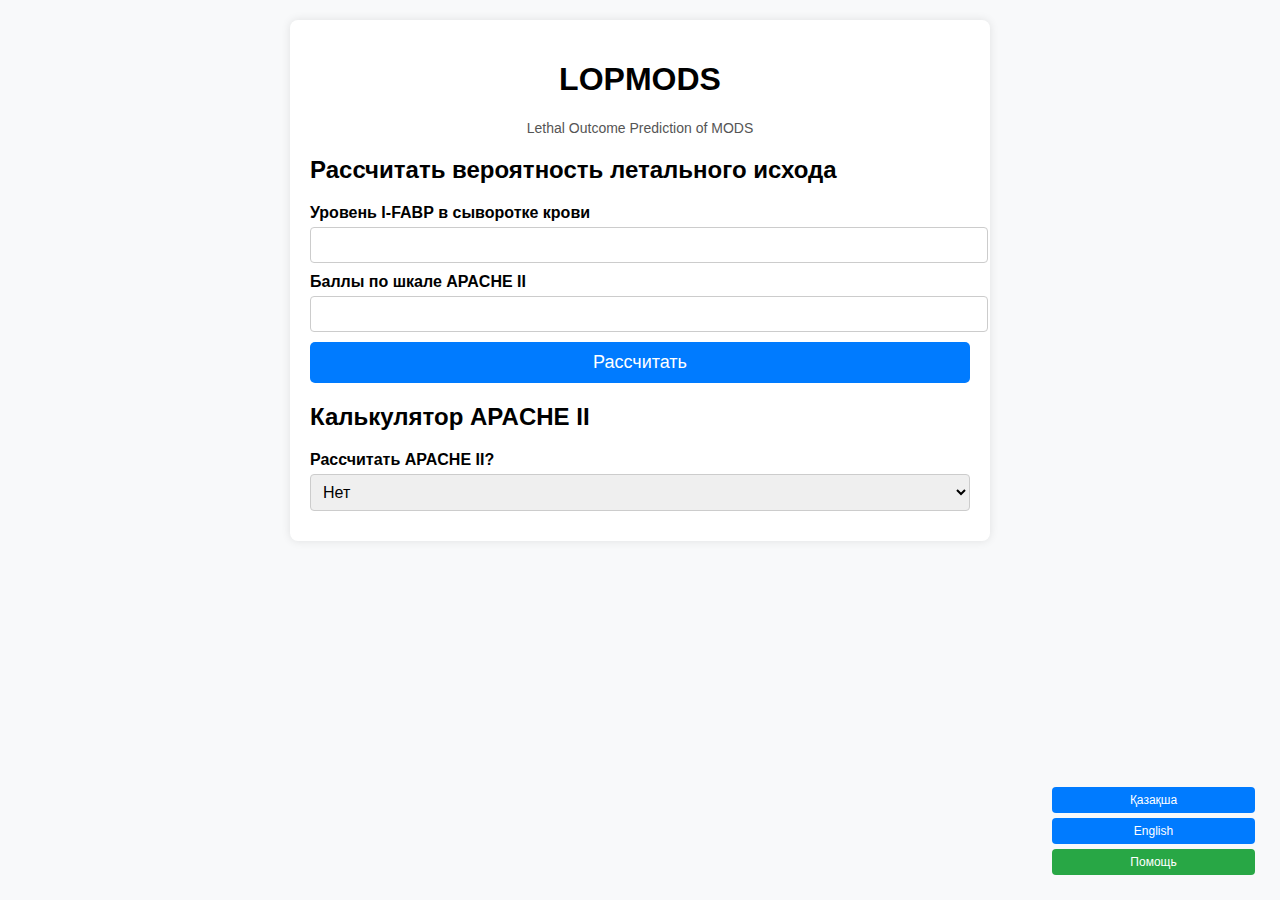
==== index.html @ 157a7cfe "new_update" ====
<!DOCTYPE html>
<html lang="ru">
<head>
    <meta charset="UTF-8">
    <meta name="viewport" content="width=device-width, initial-scale=1.0">
    <title>LOPMODS</title>
    <style>
        body {
            font-family: Arial, sans-serif;
            margin: 20px;
            padding: 20px;
            max-width: 700px;
            margin: auto;
            background-color: #f8f9fa;
        }
        .card {
            padding: 20px;
            border-radius: 8px;
            box-shadow: 0 0 10px rgba(0, 0, 0, 0.1);
            background-color: #fff;
        }
        .input-group {
            margin-bottom: 10px;
        }
        .input-group label {
            display: block;
            font-weight: bold;
            margin-bottom: 5px;
        }
        .input-group input, .input-group select {
            width: 100%;
            padding: 8px;
            font-size: 16px;
            border: 1px solid #ccc;
            border-radius: 4px;
        }
        .btn {
            width: 100%;
            padding: 10px;
            font-size: 18px;
            background-color: #007bff;
            color: white;
            border: none;
            border-radius: 5px;
            cursor: pointer;
        }
        .btn:hover {
            background-color: #0056b3;
        }
        .btn-help {
            background-color: #28a745;
        }
        .btn-help:hover {
            background-color: #218838;
        }
        .result {
            margin-top: 15px;
            font-size: 18px;
            font-weight: bold;
        }
        .title {
            text-align: center;
        }
        .subtitle {
            text-align: center;
            font-size: 14px;
            color: #555;
        }
        .language-buttons {
        position: absolute;
        bottom: 20px;
        right: 20px;
        display: flex;
        justify-content: center;
        flex-wrap: wrap;
    }
    .language-buttons button {
        margin: 0 5px 5px 0;
        padding: 6px 10px;
        font-size: 12px;
        border-radius: 4px;
    }
    @media (max-width: 768px) {
        body {
            padding: 10px;
        }
        .card {
            padding: 15px;
        }
        .btn {
            font-size: 16px;
            padding: 8px;
        }
        .result {
            font-size: 16px;
        }
        .title {
            font-size: 24px;
        }
        .subtitle {
            font-size: 12px;
        }
        .language-buttons {
            bottom: 10px;
            right: 10px;
            flex-direction: column;
            align-items: flex-end;
        }
        .language-buttons button {
            margin: 5px 0;
            font-size: 14px;
            width: 100px;
        }
    }
    </style>
</head>
<body>

    <div class="card">
        <h1 class="title">LOPMODS</h1>
        <p class="subtitle">Lethal Outcome Prediction of MODS</p>

        <h2>Рассчитать вероятность летального исхода</h2>

        <div class="input-group">
            <label for="iFabp">Уровень I-FABР в сыворотке крови</label>
            <input type="number" id="iFabp">
        </div>

        <div class="input-group">
            <label for="apacheScore">Баллы по шкале APACHE II</label>
            <input type="number" id="apacheScore">
        </div>

        <button class="btn" onclick="calculateMortality()">Рассчитать</button>

        <div id="mortalityResult" class="result"></div>

        <h2>Калькулятор APACHE II</h2>

        <div class="input-group">
            <label for="useApache">Рассчитать APACHE II?</label>
            <select id="useApache" onchange="toggleApacheScale()">
                <option value="yes">Да</option>
                <option value="no" selected>Нет</option>
            </select>
        </div>

        <div id="apacheScale" style="display: none;">
            <div class="input-group">
                <label for="age">Возраст (лет)</label>
                <input type="number" id="age">
            </div>

            <div class="input-group">
                <label for="patientType">Тип пациента</label>
                <select id="patientType">
                    <option value="nonOperated">Неоперированные больные</option>
                    <option value="emergencySurgery">Больные после экстренных операций</option>
                    <option value="plannedSurgery">Больные после плановых операций</option>
                </select>
            </div>

            <div class="input-group">
                <label for="temperature">Температура (°C)</label>
                <input type="number" step="0.1" id="temperature">
            </div>

            <div class="input-group">
                <label for="meanBP">Среднее АД (мм Hg)</label>
                <input type="number" id="meanBP">
            </div>

            <div class="input-group">
                <label for="heartRate">ЧСС (уд/мин)</label>
                <input type="number" id="heartRate">
            </div>

            <div class="input-group">
                <label for="respiratoryRate">Частота дыхания (дых/мин)</label>
                <input type="number" id="respiratoryRate">
            </div>
    

            <div class="input-group">
                <label for="gas-analysis">A-a градиент (мм.рт.ст.) PaO₂ (FiO₂>50%) или PaO₂ &lt; (FiO₂ 50%)</label>
                <select id="gas-analysis">
                </select>
            </div>

            <div class="input-group">
                <label for="ph">pH артериальной крови</label>
                <input type="number" step="0.01" id="ph">
            </div>

            <div class="input-group">
                <label for="sodium">Натрий (ммоль/л)</label>
                <input type="number" id="sodium">
            </div>


            <div class="input-group">
                <label for="potassium">Калий (ммоль/л)</label>
                <input type="number" id="potassium">
            </div>

            <div class="input-group">
                <label for="creatinine">Креатинин (мкмоль/л)</label>
                <input type="number" id="creatinine">
            </div>

            <div class="input-group">
                <label for="hematocrit">Гематокрит (%)</label>
                <input type="number" id="hematocrit">
            </div>

            <div class="input-group">
                <label for="wbc">Лейкоциты (*10^9/л)</label>
                <input type="number" id="wbc">
            </div>

            <div class="input-group">
                <label for="glasgow">Шкала комы Глазго</label>
                <input type="number" id="glasgow" min="3" max="15">
            </div>

            <div class="input-group">
                <label for="bicarbonate">Бикарбонат (ммоль/л)</label>
                <input type="number" id="bicarbonate">
            </div>

            <div class="input-group">
                <label for="arf">Есть ли острая недостаточность</label>
                <input type="checkbox" id="arf">
            </div>

            <div class="input-group">
                <label for="immunodeficiency">Иммунодефицитное состояние</label>
                <input type="checkbox" id="immunodeficiency">
            </div>

            <button class="btn" onclick="calculateScore()">Рассчитать APACHE II</button>

            <div id="result" class="result"></div>
        </div>
    </div>

    <div class="language-buttons">
        <button class="btn" onclick="window.location.href='kaz.html'">Қазақша</button>
        <button class="btn" onclick="window.location.href='eng.html'">English</button>
        <button class="btn btn-help" onclick="window.location.href='help.html'">Помощь</button>
    </div>

    <script>
        // Данные для выпадающего списка с баллами
        const options = [
            { value: "0", text: "< 200 или PaO₂ > 70 (0 points)" },
            { value: "4", text: ">= 500 (4 points)" },
            { value: "3", text: "350-499 (3 points)" },
            { value: "2", text: "200-349 (2 points)" },
            { value: "1", text: "PaO₂ 61-70 (1 point)" },
            { value: "3", text: "PaO₂ 55-60 (3 points)" },
            { value: "4", text: "PaO₂ < 55 (4 points)" }
        ];
     
        const gasAnalysisScore = parseInt(document.getElementById("gas-analysis").value) || 0;

        // Получаем элементы
        const select = document.getElementById("gas-analysis");
        

        // Заполняем select опциями
        options.forEach(option => {
            let opt = document.createElement("option");
            opt.value = option.value;
            opt.textContent = option.text;
            select.appendChild(opt);
        });

        // Добавляем обработчик событий
        select.addEventListener("change", function() {
            const selectedValue = this.value;
            resultSpan.textContent = `Выбранное значение: ${selectedValue} points`;
        });

        function toggleApacheScale() {
            const useApache = document.getElementById("useApache").value;
            const apacheScale = document.getElementById("apacheScale");
            if (useApache === "no") {
                apacheScale.style.display = "none";
            } else {
                apacheScale.style.display = "block";
            }
        }

      function calculateScore() {
    let score = 0;


    function getValue(id, type = 'number') {
        const element = document.getElementById(id);
        if (!element) return 0;
        if (type === 'checkbox') return element.checked ? 1 : 0;
        if (type === 'number') return parseFloat(element.value) || 0;
        if (type === "text") return element.value.trim() || "";
        return element.value;
    }

    const age = getValue("age");
    const temperature = getValue("temperature");
    const meanBP = getValue("meanBP");
    const heartRate = getValue("heartRate");
    const respiratoryRate = getValue("respiratoryRate");
    const ph = getValue("ph");
    const sodium = getValue("sodium");
    const potassium = getValue("potassium");
    const creatinine = getValue("creatinine");
    const hematocrit = getValue("hematocrit");
    const wbc = getValue("wbc");
    const bicarbonate = getValue("bicarbonate");
    const glasgow = getValue("glasgow");
    const isARF = getValue("arf", "checkbox");  
    const isImmunodeficiency = getValue("immunodeficiency", "checkbox");
    const patientType = document.getElementById("patientType").value || 0;
    const gasAnalysis = parseInt(getValue("gas-analysis", "text")) || 0;
                

  
    // Возраст
    if (age >= 75) score += 6;
    else if (age >= 65) score += 5;
    else if (age >= 55) score += 3;
    else if (age >= 45) score += 2;
    else if (age <= 44) score += 0;

    // Температура
    if (temperature > 40.9) score += 4;
    else if (temperature >= 39) score += 3;
    else if (temperature >= 38.5) score += 1;
    else if (temperature >= 36) score += 0;
    else if (temperature >= 34) score += 1;
    else if (temperature >= 32) score += 2;
    else if (temperature >= 30) score += 3;
    else if (temperature < 30) score += 4;
    

    // Среднее артериальное давление
    if (meanBP > 159) score += 4;
    else if (meanBP >= 130) score += 3;
    else if (meanBP >= 110) score += 2;
    else if (meanBP >= 70) score += 0;
    else if (meanBP >= 50) score += 2;
    else if (meanBP < 50) score += 4;

    // Частота сердечных сокращений
    if (heartRate > 179) score += 4;
    else if (heartRate >= 140) score += 3;
    else if (heartRate >= 110) score += 2;
    else if (heartRate >= 70) score += 0;
    else if (heartRate >= 55) score += 2;
    else if (heartRate >= 40) score += 3;
    else if (heartRate < 40) score += 4;

    // Частота дыхания
    if (respiratoryRate > 49) score += 4;
    else if (respiratoryRate >= 35) score += 3;
    else if (respiratoryRate >= 25) score += 1;
    else if (respiratoryRate >= 12) score += 0;
    else if (respiratoryRate >= 10) score += 1;
    else if (respiratoryRate >= 6) score += 2;
    else if (respiratoryRate < 6) score += 4;


    // pH артериальной крови
    if (ph > 7.69) score += 4;
    else if (ph >= 7.60) score += 3;
    else if (ph >= 7.50) score += 1;
    else if (ph >= 7.33) score += 0;
    else if (ph >= 7.25) score += 2;
    else if (ph >= 7.15) score += 3;
    else if (ph < 7.15) score += 4;


    // Натрий сыворотки
    if (sodium > 179) score += 4;
    else if (sodium >= 160) score += 3;
    else if (sodium >= 155) score += 2;
    else if (sodium >= 150) score += 1;
    else if (sodium >= 130) score += 0;
    else if (sodium >= 120) score += 2;
    else if (sodium >= 111) score += 3;
    else if (sodium < 111) score += 4;

    // Калий сыворотки
    if (potassium > 6.9) score += 4;
    else if (potassium >= 6) score += 3;
    else if (potassium >= 5.5) score += 1;
    else if (potassium >= 3.5) score += 0;
    else if (potassium >= 3) score += 1;
    else if (potassium >= 2.5) score += 2;
    else if (potassium < 2.5) score += 4;

    // Креатинин сыворотки
    if (creatinine > 300.56) score += 4;
    else if (creatinine >= 176.8) score += 3;
    else if (creatinine >= 132.6) score += 2;
    else if (creatinine >= 53.04) score += 0;
    else if (creatinine < 53.04) score += 2;


    // Гематокрит
    if (hematocrit > 59.9) score += 4;
    else if (hematocrit >= 50) score += 2;
    else if (hematocrit >= 46) score += 1;
    else if (hematocrit >= 30) score += 0;
    else if (hematocrit >= 20) score += 2;
    else if (hematocrit < 20) score += 4;

    // Лейкоциты
    if (wbc > 39.9) score += 4;
    else if (wbc >= 20) score += 2;
    else if (wbc >= 15) score += 1;
    else if (wbc >= 3) score += 0;
    else if (wbc >= 1) score += 2;
    else if (wbc < 1) score += 4;

    // Шкала комы Глазго
    if (glasgow >= 15) score += 0;
    else if (glasgow === 14) score += 1;
    else if (glasgow === 13) score += 2;
    else if (glasgow === 12) score += 3;
    else if (glasgow === 11) score += 4;
    else if (glasgow === 10) score += 5;
    else if (glasgow === 9) score += 6;
    else if (glasgow === 8) score += 7;
    else if (glasgow === 7) score += 8;
    else if (glasgow === 6) score += 9;
    else if (glasgow === 5) score += 10;
    else if (glasgow === 4) score += 11;
    else if (glasgow === 3) score += 12;

    // Бикарбонат
    if (bicarbonate > 52) score += 4;
    else if (bicarbonate >= 41) score += 3;
    else if (bicarbonate >= 32) score += 1;
    else if (bicarbonate >= 22) score += 0;
    else if (bicarbonate >= 18) score += 2;
    else if (bicarbonate >= 15) score += 3;
    else if (bicarbonate < 15) score += 4;


    // Сопутствующая патология
    if (patientType === "nonOperated" || patientType === "emergencySurgery") {
        if (isARF) score += 5;
        if (isImmunodeficiency) score += 5;
    } else if (patientType === "plannedSurgery") {
        if (isARF) score += 2;
        if (isImmunodeficiency) score += 2;
    }
    score += gasAnalysis;
   document.getElementById("result").innerText=" Общий балл " + score;
}
    
    function calculateMortality() {
        const iFabp = parseFloat(document.getElementById("iFabp").value) || 0;
        const apacheScore = parseFloat(document.getElementById("apacheScore").value) || 0;
        
        if (iFabp === 0 && apacheScore === 0) {
            document.getElementById("mortalityResult").innerText = "Вероятность летального исхода: 0%";
            return;
        }

        const z = -3.389 + 0.001 * iFabp + 0.182 * apacheScore;
        const mortalityRate = 1 / (1 + Math.exp(-z));
        document.getElementById("mortalityResult").innerText = `Вероятность летального исхода: ${(mortalityRate * 100).toFixed(1)}%`;
    }
    
    
   
</script>
</body>
</html>
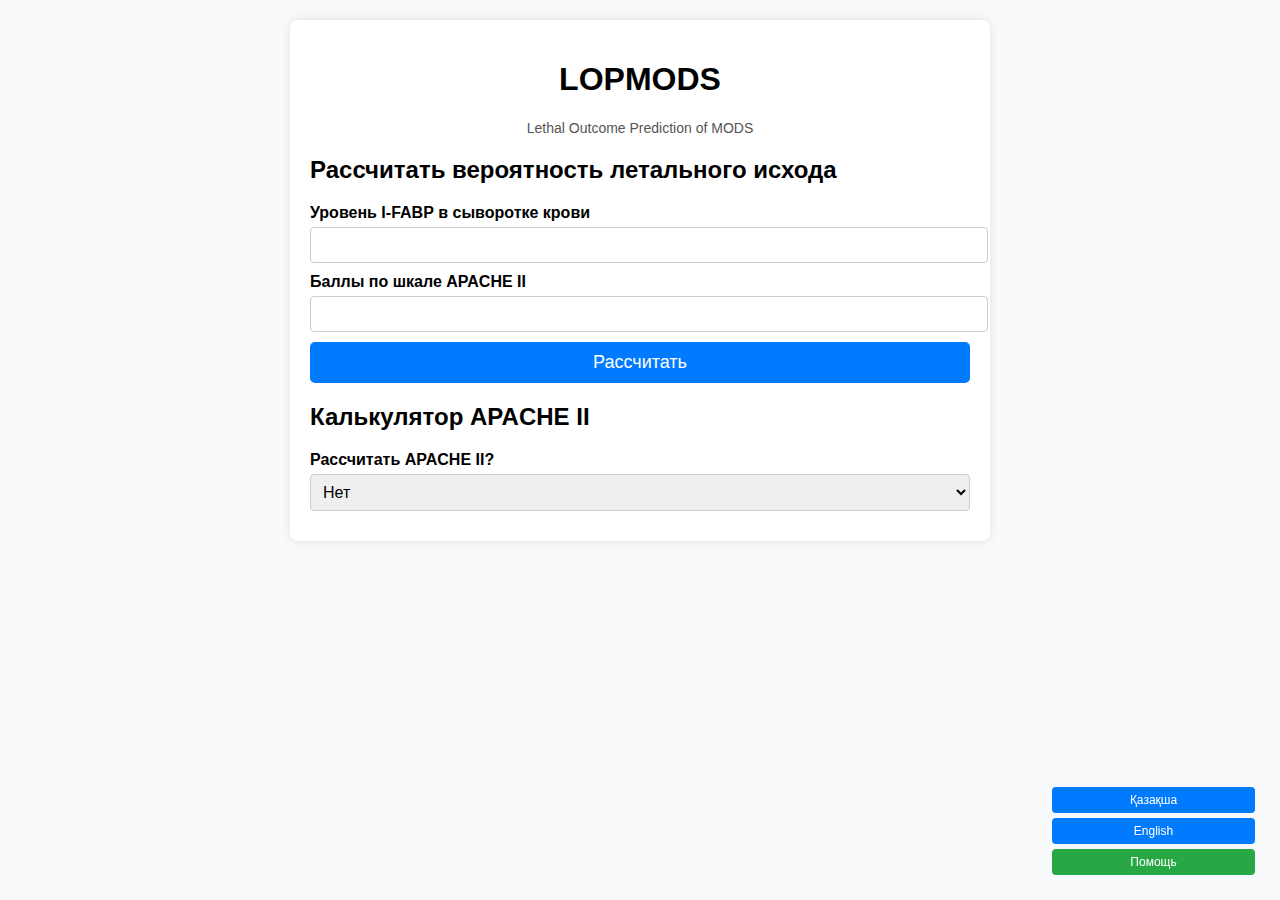
==== commit 2e19ec6e: "new_update" ====
--- a/index.html
+++ b/index.html
@@ -67,7 +67,7 @@
             color: #555;
         }
         .language-buttons {
-        position: absolute;
+        position: fixed;
         bottom: 20px;
         right: 20px;
         display: flex;
@@ -80,6 +80,40 @@
         font-size: 12px;
         border-radius: 4px;
     }
+    .burger-menu {
+        display: none;
+        position: fixed;
+        top: 20px;
+        right: 20px;
+        flex-direction: column;
+        align-items: flex-end;
+    }
+    .burger-menu button {
+        margin: 5px 0;
+        padding: 6px 10px;
+        font-size: 12px;
+        border-radius: 4px;
+        background-color: #28a745;
+        color: white;
+        border: none;
+        cursor: pointer;
+    }
+    .burger-menu button:hover {
+        background-color: #218838;
+    }
+    .burger-menu .menu-content {
+        display: none;
+        flex-direction: column;
+        align-items: flex-end;
+    }
+    .burger-menu .menu-content button {
+        margin: 5px 0;
+        font-size: 14px;
+        width: 100px;
+    }
+    .burger-menu .menu-content.show {
+        display: flex;
+    }
     @media (max-width: 768px) {
         body {
             padding: 10px;
@@ -105,9 +139,17 @@
             right: 10px;
             flex-direction: column;
             align-items: flex-end;
+            display: none;
         }
         .language-buttons button {
             margin: 5px 0;
+            font-size: 14px;
+            width: 100px;
+        }
+        .burger-menu {
+            display: flex;
+        }
+        .burger-menu button {
             font-size: 14px;
             width: 100px;
         }
@@ -249,6 +291,14 @@
         <button class="btn" onclick="window.location.href='kaz.html'">Қазақша</button>
         <button class="btn" onclick="window.location.href='eng.html'">English</button>
         <button class="btn btn-help" onclick="window.location.href='help.html'">Помощь</button>
+    </div>
+    <div class="burger-menu">
+        <button onclick="toggleMenu()">☰</button>
+        <div class="menu-content">
+            <button onclick="window.location.href='kaz.html'">Қазақша</button>
+            <button onclick="window.location.href='eng.html'">English</button>
+            <button class="btn-help" onclick="window.location.href='help.html'">Помощь</button>
+        </div>
     </div>
 
     <script>
@@ -475,7 +525,10 @@
         document.getElementById("mortalityResult").innerText = `Вероятность летального исхода: ${(mortalityRate * 100).toFixed(1)}%`;
     }
     
-    
+    function toggleMenu() {
+        const menuContent = document.querySelector('.burger-menu .menu-content');
+        menuContent.classList.toggle('show');
+    }
    
 </script>
 </body>
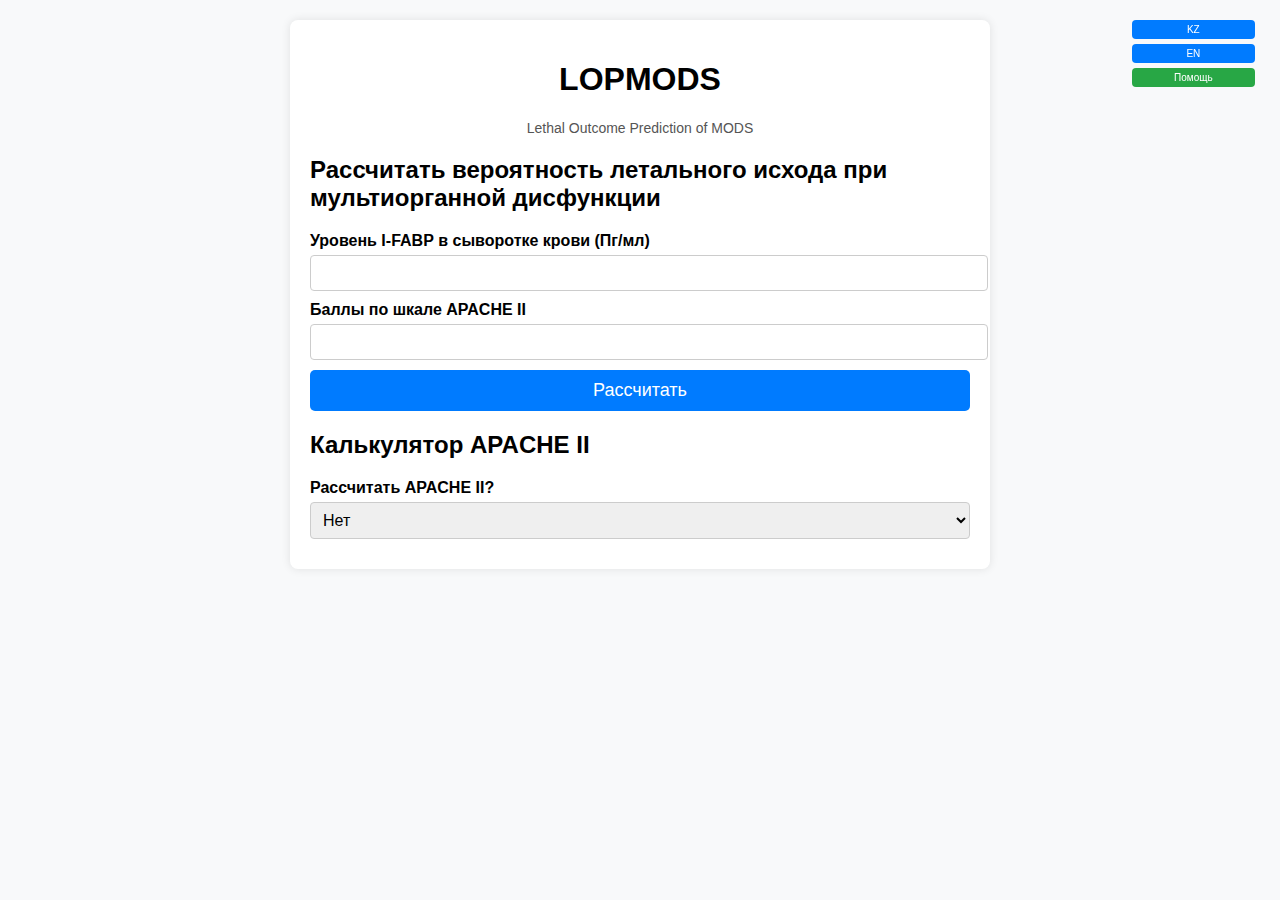
==== commit 3dce0f41: "updd" ====
--- a/index.html
+++ b/index.html
@@ -4,157 +4,7 @@
     <meta charset="UTF-8">
     <meta name="viewport" content="width=device-width, initial-scale=1.0">
     <title>LOPMODS</title>
-    <style>
-        body {
-            font-family: Arial, sans-serif;
-            margin: 20px;
-            padding: 20px;
-            max-width: 700px;
-            margin: auto;
-            background-color: #f8f9fa;
-        }
-        .card {
-            padding: 20px;
-            border-radius: 8px;
-            box-shadow: 0 0 10px rgba(0, 0, 0, 0.1);
-            background-color: #fff;
-        }
-        .input-group {
-            margin-bottom: 10px;
-        }
-        .input-group label {
-            display: block;
-            font-weight: bold;
-            margin-bottom: 5px;
-        }
-        .input-group input, .input-group select {
-            width: 100%;
-            padding: 8px;
-            font-size: 16px;
-            border: 1px solid #ccc;
-            border-radius: 4px;
-        }
-        .btn {
-            width: 100%;
-            padding: 10px;
-            font-size: 18px;
-            background-color: #007bff;
-            color: white;
-            border: none;
-            border-radius: 5px;
-            cursor: pointer;
-        }
-        .btn:hover {
-            background-color: #0056b3;
-        }
-        .btn-help {
-            background-color: #28a745;
-        }
-        .btn-help:hover {
-            background-color: #218838;
-        }
-        .result {
-            margin-top: 15px;
-            font-size: 18px;
-            font-weight: bold;
-        }
-        .title {
-            text-align: center;
-        }
-        .subtitle {
-            text-align: center;
-            font-size: 14px;
-            color: #555;
-        }
-        .language-buttons {
-        position: fixed;
-        bottom: 20px;
-        right: 20px;
-        display: flex;
-        justify-content: center;
-        flex-wrap: wrap;
-    }
-    .language-buttons button {
-        margin: 0 5px 5px 0;
-        padding: 6px 10px;
-        font-size: 12px;
-        border-radius: 4px;
-    }
-    .burger-menu {
-        display: none;
-        position: fixed;
-        top: 20px;
-        right: 20px;
-        flex-direction: column;
-        align-items: flex-end;
-    }
-    .burger-menu button {
-        margin: 5px 0;
-        padding: 6px 10px;
-        font-size: 12px;
-        border-radius: 4px;
-        background-color: #28a745;
-        color: white;
-        border: none;
-        cursor: pointer;
-    }
-    .burger-menu button:hover {
-        background-color: #218838;
-    }
-    .burger-menu .menu-content {
-        display: none;
-        flex-direction: column;
-        align-items: flex-end;
-    }
-    .burger-menu .menu-content button {
-        margin: 5px 0;
-        font-size: 14px;
-        width: 100px;
-    }
-    .burger-menu .menu-content.show {
-        display: flex;
-    }
-    @media (max-width: 768px) {
-        body {
-            padding: 10px;
-        }
-        .card {
-            padding: 15px;
-        }
-        .btn {
-            font-size: 16px;
-            padding: 8px;
-        }
-        .result {
-            font-size: 16px;
-        }
-        .title {
-            font-size: 24px;
-        }
-        .subtitle {
-            font-size: 12px;
-        }
-        .language-buttons {
-            bottom: 10px;
-            right: 10px;
-            flex-direction: column;
-            align-items: flex-end;
-            display: none;
-        }
-        .language-buttons button {
-            margin: 5px 0;
-            font-size: 14px;
-            width: 100px;
-        }
-        .burger-menu {
-            display: flex;
-        }
-        .burger-menu button {
-            font-size: 14px;
-            width: 100px;
-        }
-    }
-    </style>
+    <link rel="stylesheet" href="style.css">
 </head>
 <body>
 
@@ -162,10 +12,10 @@
         <h1 class="title">LOPMODS</h1>
         <p class="subtitle">Lethal Outcome Prediction of MODS</p>
 
-        <h2>Рассчитать вероятность летального исхода</h2>
+        <h2>Рассчитать вероятность летального исхода при мультиорганной дисфункции</h2>
 
         <div class="input-group">
-            <label for="iFabp">Уровень I-FABР в сыворотке крови</label>
+            <label for="iFabp">Уровень I-FABР в сыворотке крови (Пг/мл)</label>
             <input type="number" id="iFabp">
         </div>
 
@@ -288,17 +138,9 @@
     </div>
 
     <div class="language-buttons">
-        <button class="btn" onclick="window.location.href='kaz.html'">Қазақша</button>
-        <button class="btn" onclick="window.location.href='eng.html'">English</button>
+        <button class="btn" onclick="window.location.href='kaz.html'">KZ</button>
+        <button class="btn" onclick="window.location.href='eng.html'">EN</button>
         <button class="btn btn-help" onclick="window.location.href='help.html'">Помощь</button>
-    </div>
-    <div class="burger-menu">
-        <button onclick="toggleMenu()">☰</button>
-        <div class="menu-content">
-            <button onclick="window.location.href='kaz.html'">Қазақша</button>
-            <button onclick="window.location.href='eng.html'">English</button>
-            <button class="btn-help" onclick="window.location.href='help.html'">Помощь</button>
-        </div>
     </div>
 
     <script>
--- a/style.css
+++ b/style.css
@@ -0,0 +1,155 @@
+    body {
+        font-family: Arial, sans-serif;
+        margin: 20px;
+        padding: 20px;
+        max-width: 700px;
+        margin: auto;
+        background-color: #f8f9fa;
+    }
+    .card {
+        padding: 20px;
+        border-radius: 8px;
+        box-shadow: 0 0 10px rgba(0, 0, 0, 0.1);
+        background-color: #fff;
+    }
+    .input-group {
+        margin-bottom: 10px;
+    }
+    .input-group label {
+        display: block;
+        font-weight: bold;
+        margin-bottom: 5px;
+    }
+    .input-group input, .input-group select {
+        width: 100%;
+        padding: 8px;
+        font-size: 16px;
+        border: 1px solid #ccc;
+        border-radius: 4px;
+    }
+    .btn {
+        width: 100%;
+        padding: 10px;
+        font-size: 18px;
+        background-color: #007bff;
+        color: white;
+        border: none;
+        border-radius: 5px;
+        cursor: pointer;
+    }
+    .btn:hover {
+        background-color: #0056b3;
+    }
+    .btn-help {
+        background-color: #28a745 !important;
+    }
+    .btn-help:hover {
+        background-color: #218838 !important;
+    }
+    .result {
+        margin-top: 15px;
+        font-size: 18px;
+        font-weight: bold;
+    }
+    .title {
+        text-align: center;
+    }
+    .subtitle {
+        text-align: center;
+        font-size: 14px;
+        color: #555;
+    }
+    .language-buttons {
+    position: fixed;
+    top: 20px;
+    right: 20px;
+    display: flex;
+    justify-content: center;
+    flex-wrap: wrap;
+    }
+    .language-buttons button {
+    margin: 0 5px 5px 0;
+    padding: 4px 8px;
+    font-size: 10px;
+    border-radius: 4px;
+    background-color: #007bff;
+    color: white;
+    border: none;
+    cursor: pointer;
+    }
+    .language-buttons button:hover {
+    background-color: #0056b3;
+    }
+    .btn-help {
+    background-color: #28a745;
+    }
+    .btn-help:hover {
+    background-color: #218838;
+}
+table {
+    width: 100%;
+    border-collapse: collapse;
+    margin-top: 20px;
+}
+th, td {
+    border: 1px solid #ddd;
+    padding: 8px;
+    text-align: left;
+}
+th {
+    background-color: #f2f2f2;
+    font-weight: bold;
+}
+tr:nth-child(even) {
+    background-color: #f9f9f9;
+}
+.back-button {
+    margin-top: 20px;
+    display: flex;
+    justify-content: center;
+}
+.back-button button {
+    padding: 10px 20px;
+    font-size: 16px;
+    background-color: #007bff;
+    color: white;
+    border: none;
+    border-radius: 5px;
+    cursor: pointer;
+}
+.back-button button:hover {
+    background-color: #0056b3;
+}
+
+@media (max-width: 768px) {
+    body {
+        padding: 10px;
+    }
+    .card {
+        padding: 15px;
+    }
+    .btn {
+        font-size: 16px;
+        padding: 8px;
+    }
+    .result {
+        font-size: 16px;
+    }
+    .title {
+        font-size: 24px;
+    }
+    .subtitle {
+        font-size: 12px;
+    }
+    .language-buttons {
+        top: 10px;
+        right: 10px;
+        flex-direction: column;
+        align-items: flex-end;
+    }
+    .language-buttons button {
+        margin: 5px 0;
+        font-size: 12px;
+        width: 60px;
+    }
+}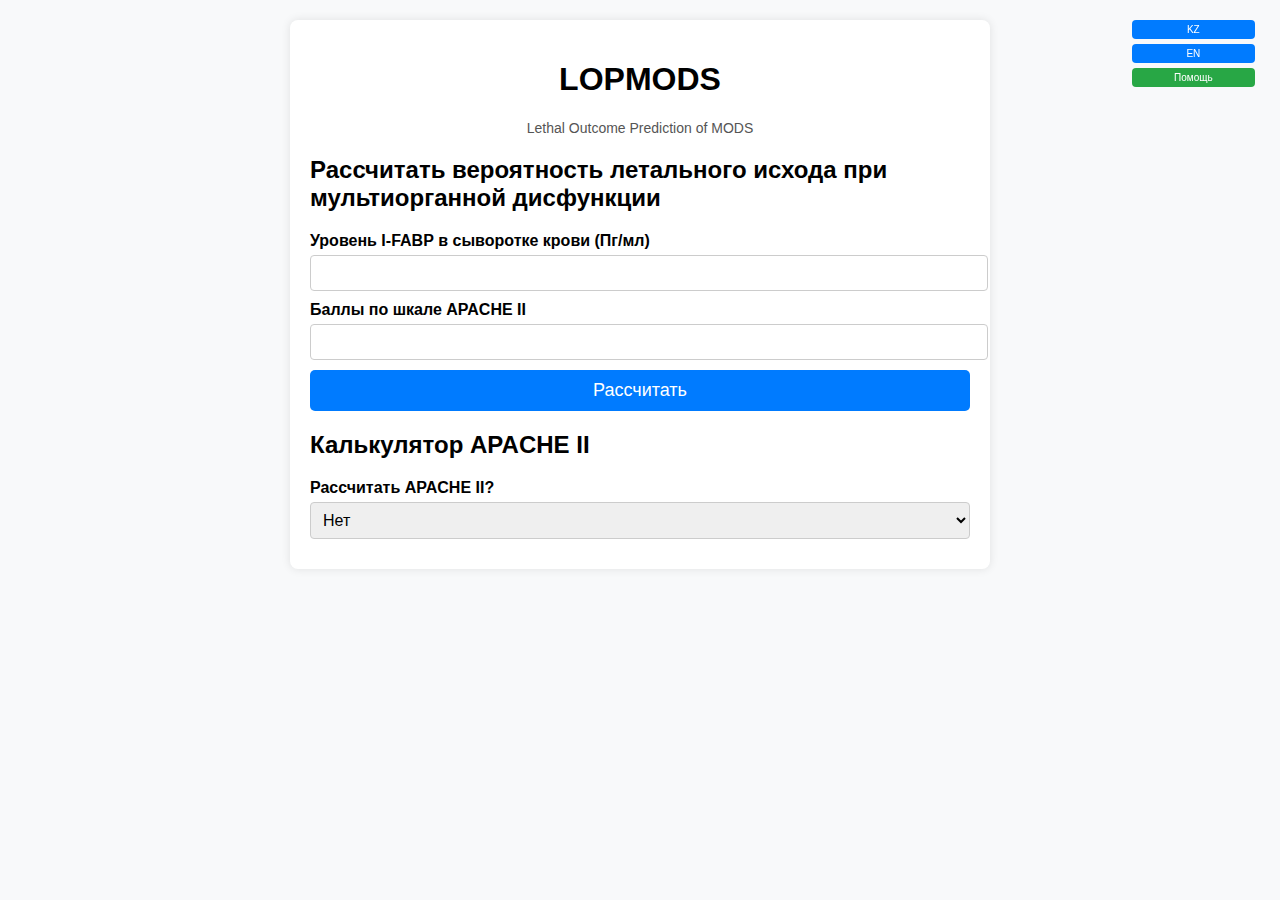
==== commit eb453207: "update_last" ====
--- a/index.html
+++ b/index.html
@@ -117,11 +117,6 @@
             </div>
 
             <div class="input-group">
-                <label for="bicarbonate">Бикарбонат (ммоль/л)</label>
-                <input type="number" id="bicarbonate">
-            </div>
-
-            <div class="input-group">
                 <label for="arf">Есть ли острая недостаточность</label>
                 <input type="checkbox" id="arf">
             </div>
@@ -140,7 +135,7 @@
     <div class="language-buttons">
         <button class="btn" onclick="window.location.href='kaz.html'">KZ</button>
         <button class="btn" onclick="window.location.href='eng.html'">EN</button>
-        <button class="btn btn-help" onclick="window.location.href='help.html'">Помощь</button>
+        <button class="btn btn-help" onclick="window.location.href='help_html/help_ru.html'">Помощь</button>
     </div>
 
     <script>
@@ -191,7 +186,7 @@
 
     function getValue(id, type = 'number') {
         const element = document.getElementById(id);
-        if (!element) return 0;
+        if (!element || element.value === "") return null;
         if (type === 'checkbox') return element.checked ? 1 : 0;
         if (type === 'number') return parseFloat(element.value) || 0;
         if (type === "text") return element.value.trim() || "";
@@ -209,146 +204,163 @@
     const creatinine = getValue("creatinine");
     const hematocrit = getValue("hematocrit");
     const wbc = getValue("wbc");
-    const bicarbonate = getValue("bicarbonate");
     const glasgow = getValue("glasgow");
     const isARF = getValue("arf", "checkbox");  
     const isImmunodeficiency = getValue("immunodeficiency", "checkbox");
     const patientType = document.getElementById("patientType").value || 0;
     const gasAnalysis = parseInt(getValue("gas-analysis", "text")) || 0;
-                
-
-  
+
     // Возраст
-    if (age >= 75) score += 6;
-    else if (age >= 65) score += 5;
-    else if (age >= 55) score += 3;
-    else if (age >= 45) score += 2;
-    else if (age <= 44) score += 0;
+    if (age !== null) {
+        if (age >= 75) score += 6;
+        else if (age >= 65) score += 5;
+        else if (age >= 55) score += 3;
+        else if (age >= 45) score += 2;
+        else if (age <= 44) score += 0;
+    }
 
     // Температура
-    if (temperature > 40.9) score += 4;
-    else if (temperature >= 39) score += 3;
-    else if (temperature >= 38.5) score += 1;
-    else if (temperature >= 36) score += 0;
-    else if (temperature >= 34) score += 1;
-    else if (temperature >= 32) score += 2;
-    else if (temperature >= 30) score += 3;
-    else if (temperature < 30) score += 4;
-    
+    if (temperature !== null) {
+        if (temperature > 40.9) score += 4;
+        else if (temperature >= 39) score += 3;
+        else if (temperature >= 38.5) score += 1;
+        else if (temperature >= 36) score += 0;
+        else if (temperature >= 34) score += 1;
+        else if (temperature >= 32) score += 2;
+        else if (temperature >= 30) score += 3;
+        else if (temperature < 30) score += 4;
+    }
 
     // Среднее артериальное давление
-    if (meanBP > 159) score += 4;
-    else if (meanBP >= 130) score += 3;
-    else if (meanBP >= 110) score += 2;
-    else if (meanBP >= 70) score += 0;
-    else if (meanBP >= 50) score += 2;
-    else if (meanBP < 50) score += 4;
+    if (meanBP !== null) {
+        if (meanBP > 159) score += 4;
+        else if (meanBP >= 130) score += 3;
+        else if (meanBP >= 110) score += 2;
+        else if (meanBP >= 70) score += 0;
+        else if (meanBP >= 50) score += 2;
+        else if (meanBP < 50) score += 4;
+    }
 
     // Частота сердечных сокращений
-    if (heartRate > 179) score += 4;
-    else if (heartRate >= 140) score += 3;
-    else if (heartRate >= 110) score += 2;
-    else if (heartRate >= 70) score += 0;
-    else if (heartRate >= 55) score += 2;
-    else if (heartRate >= 40) score += 3;
-    else if (heartRate < 40) score += 4;
+    if (heartRate !== null) {
+        if (heartRate > 179) score += 4;
+        else if (heartRate >= 140) score += 3;
+        else if (heartRate >= 110) score += 2;
+        else if (heartRate >= 70) score += 0;
+        else if (heartRate >= 55) score += 2;
+        else if (heartRate >= 40) score += 3;
+        else if (heartRate < 40) score += 4;
+    }
 
     // Частота дыхания
-    if (respiratoryRate > 49) score += 4;
-    else if (respiratoryRate >= 35) score += 3;
-    else if (respiratoryRate >= 25) score += 1;
-    else if (respiratoryRate >= 12) score += 0;
-    else if (respiratoryRate >= 10) score += 1;
-    else if (respiratoryRate >= 6) score += 2;
-    else if (respiratoryRate < 6) score += 4;
-
+    if (respiratoryRate !== null) {
+        if (respiratoryRate > 49) score += 4;
+        else if (respiratoryRate >= 35) score += 3;
+        else if (respiratoryRate >= 25) score += 1;
+        else if (respiratoryRate >= 12) score += 0;
+        else if (respiratoryRate >= 10) score += 1;
+        else if (respiratoryRate >= 6) score += 2;
+        else if (respiratoryRate < 6) score += 4;
+    }
 
     // pH артериальной крови
-    if (ph > 7.69) score += 4;
-    else if (ph >= 7.60) score += 3;
-    else if (ph >= 7.50) score += 1;
-    else if (ph >= 7.33) score += 0;
-    else if (ph >= 7.25) score += 2;
-    else if (ph >= 7.15) score += 3;
-    else if (ph < 7.15) score += 4;
-
+    if (ph !== null) {
+        if (ph > 7.69) score += 4;
+        else if (ph >= 7.60) score += 3;
+        else if (ph >= 7.50) score += 1;
+        else if (ph >= 7.33) score += 0;
+        else if (ph >= 7.25) score += 2;
+        else if (ph >= 7.15) score += 3;
+        else if (ph < 7.15) score += 4;
+    }
 
     // Натрий сыворотки
-    if (sodium > 179) score += 4;
-    else if (sodium >= 160) score += 3;
-    else if (sodium >= 155) score += 2;
-    else if (sodium >= 150) score += 1;
-    else if (sodium >= 130) score += 0;
-    else if (sodium >= 120) score += 2;
-    else if (sodium >= 111) score += 3;
-    else if (sodium < 111) score += 4;
+    if (sodium !== null) {
+        if (sodium > 179) score += 4;
+        else if (sodium >= 160) score += 3;
+        else if (sodium >= 155) score += 2;
+        else if (sodium >= 150) score += 1;
+        else if (sodium >= 130) score += 0;
+        else if (sodium >= 120) score += 2;
+        else if (sodium >= 111) score += 3;
+        else if (sodium < 111) score += 4;
+    }
 
     // Калий сыворотки
-    if (potassium > 6.9) score += 4;
-    else if (potassium >= 6) score += 3;
-    else if (potassium >= 5.5) score += 1;
-    else if (potassium >= 3.5) score += 0;
-    else if (potassium >= 3) score += 1;
-    else if (potassium >= 2.5) score += 2;
-    else if (potassium < 2.5) score += 4;
+    if (potassium !== null) {
+        if (potassium > 6.9) score += 4;
+        else if (potassium >= 6) score += 3;
+        else if (potassium >= 5.5) score += 1;
+        else if (potassium >= 3.5) score += 0;
+        else if (potassium >= 3) score += 1;
+        else if (potassium >= 2.5) score += 2;
+        else if (potassium < 2.5) score += 4;
+    }
 
     // Креатинин сыворотки
-    if (creatinine > 300.56) score += 4;
-    else if (creatinine >= 176.8) score += 3;
-    else if (creatinine >= 132.6) score += 2;
-    else if (creatinine >= 53.04) score += 0;
-    else if (creatinine < 53.04) score += 2;
-
+    if (creatinine !== null) {
+        if (creatinine > 300.56) score += 4;
+        else if (creatinine >= 176.8) score += 3;
+        else if (creatinine >= 132.6) score += 2;
+        else if (creatinine >= 53.04) score += 0;
+        else if (creatinine < 53.04) score += 2;
+    }
 
     // Гематокрит
-    if (hematocrit > 59.9) score += 4;
-    else if (hematocrit >= 50) score += 2;
-    else if (hematocrit >= 46) score += 1;
-    else if (hematocrit >= 30) score += 0;
-    else if (hematocrit >= 20) score += 2;
-    else if (hematocrit < 20) score += 4;
+    if (hematocrit !== null) {
+        if (hematocrit > 59.9) score += 4;
+        else if (hematocrit >= 50) score += 2;
+        else if (hematocrit >= 46) score += 1;
+        else if (hematocrit >= 30) score += 0;
+        else if (hematocrit >= 20) score += 2;
+        else if (hematocrit < 20) score += 4;
+    }
 
     // Лейкоциты
-    if (wbc > 39.9) score += 4;
-    else if (wbc >= 20) score += 2;
-    else if (wbc >= 15) score += 1;
-    else if (wbc >= 3) score += 0;
-    else if (wbc >= 1) score += 2;
-    else if (wbc < 1) score += 4;
+    if (wbc !== null) {
+        if (wbc > 39.9) score += 4;
+        else if (wbc >= 20) score += 2;
+        else if (wbc >= 15) score += 1;
+        else if (wbc >= 3) score += 0;
+        else if (wbc >= 1) score += 2;
+        else if (wbc < 1) score += 4;
+    }
 
     // Шкала комы Глазго
-    if (glasgow >= 15) score += 0;
-    else if (glasgow === 14) score += 1;
-    else if (glasgow === 13) score += 2;
-    else if (glasgow === 12) score += 3;
-    else if (glasgow === 11) score += 4;
-    else if (glasgow === 10) score += 5;
-    else if (glasgow === 9) score += 6;
-    else if (glasgow === 8) score += 7;
-    else if (glasgow === 7) score += 8;
-    else if (glasgow === 6) score += 9;
-    else if (glasgow === 5) score += 10;
-    else if (glasgow === 4) score += 11;
-    else if (glasgow === 3) score += 12;
-
-    // Бикарбонат
-    if (bicarbonate > 52) score += 4;
-    else if (bicarbonate >= 41) score += 3;
-    else if (bicarbonate >= 32) score += 1;
-    else if (bicarbonate >= 22) score += 0;
-    else if (bicarbonate >= 18) score += 2;
-    else if (bicarbonate >= 15) score += 3;
-    else if (bicarbonate < 15) score += 4;
+    if (glasgow !== null) {
+        if (glasgow >= 15) score += 0;
+        else if (glasgow === 14) score += 1;
+        else if (glasgow === 13) score += 2;
+        else if (glasgow === 12) score += 3;
+        else if (glasgow === 11) score += 4;
+        else if (glasgow === 10) score += 5;
+        else if (glasgow === 9) score += 6;
+        else if (glasgow === 8) score += 7;
+        else if (glasgow === 7) score += 8;
+        else if (glasgow === 6) score += 9;
+        else if (glasgow === 5) score += 10;
+        else if (glasgow === 4) score += 11;
+        else if (glasgow === 3) score += 12;
+    }
 
 
     // Сопутствующая патология
     if (patientType === "nonOperated" || patientType === "emergencySurgery") {
+    if (isARF && isImmunodeficiency) {
+        score += 5;
+    } else {
         if (isARF) score += 5;
         if (isImmunodeficiency) score += 5;
-    } else if (patientType === "plannedSurgery") {
+    }
+} else if (patientType === "plannedSurgery") {
+    if (isARF && isImmunodeficiency) {
+        score += 2;
+    } else {
         if (isARF) score += 2;
         if (isImmunodeficiency) score += 2;
     }
+}
+
     score += gasAnalysis;
    document.getElementById("result").innerText=" Общий балл " + score;
 }
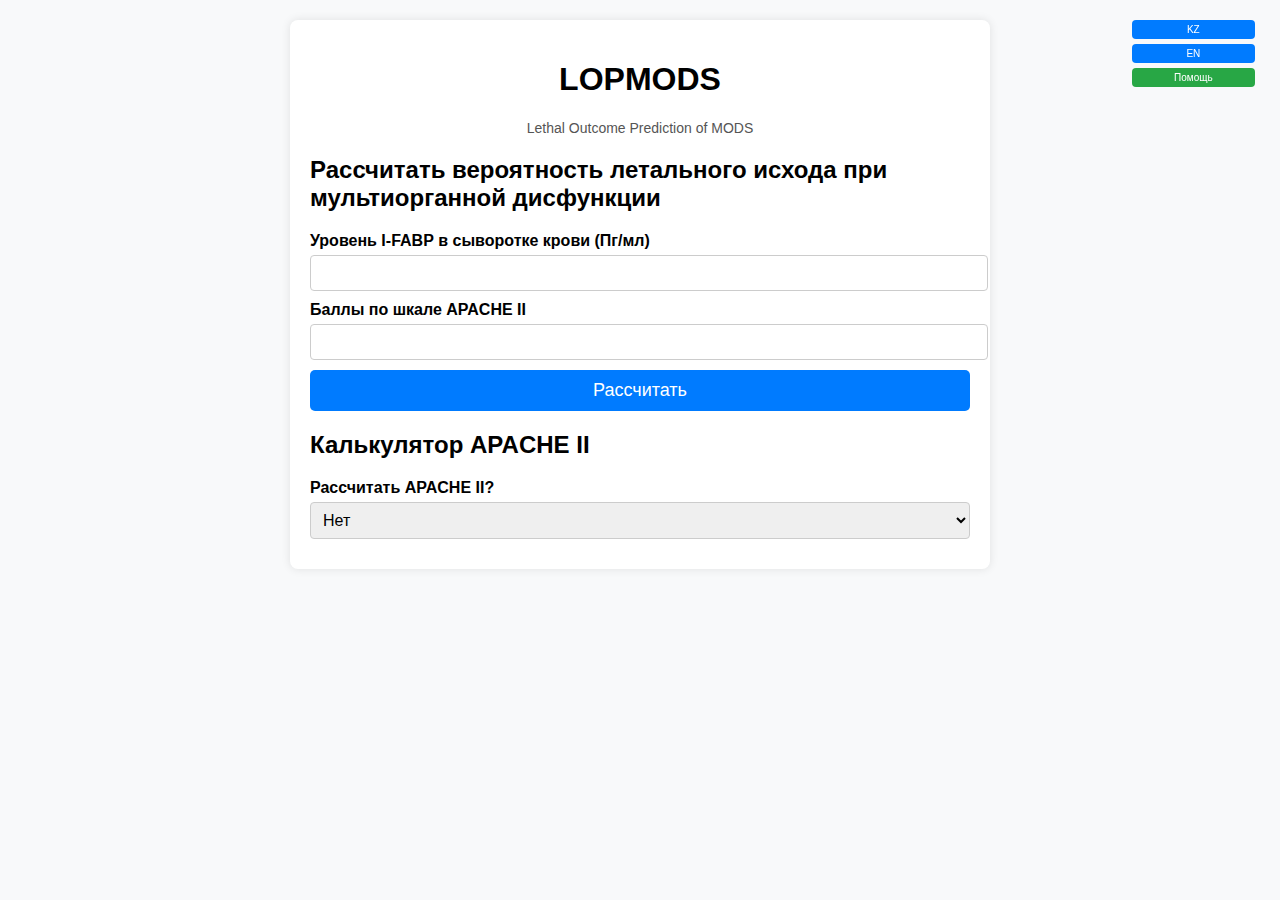
==== commit 83e8deb2: "upd: apacheScore" ====
--- a/index.html
+++ b/index.html
@@ -97,8 +97,14 @@
             </div>
 
             <div class="input-group">
-                <label for="creatinine">Креатинин (мкмоль/л)</label>
-                <input type="number" id="creatinine">
+                <label for="creatinineRange">Диапазон креатинина</label>
+                <select id="creatinineRange">
+                    <option value="4">> 300.56</option>
+                    <option value="3">176.8 - 300.56</option>
+                    <option value="2">132.6 - 176.7</option>
+                    <option value="0">53.04 - 132.5</option>
+                    <option value="2">< 53.04</option>
+                </select>
             </div>
 
             <div class="input-group">
@@ -182,12 +188,17 @@
 
       function calculateScore() {
     let score = 0;
-
+    let hasEmptyFields = false;
 
     function getValue(id, type = 'number') {
         const element = document.getElementById(id);
-        if (!element || element.value === "") return null;
-        if (type === 'checkbox') return element.checked ? 1 : 0;
+        if (!element || element.value === "") {
+            element.style.borderColor = "red";
+            hasEmptyFields = true;
+            return null;
+        } else {
+            element.style.borderColor = "";
+        }        if (type === 'checkbox') return element.checked ? 1 : 0;
         if (type === 'number') return parseFloat(element.value) || 0;
         if (type === "text") return element.value.trim() || "";
         return element.value;
@@ -201,7 +212,7 @@
     const ph = getValue("ph");
     const sodium = getValue("sodium");
     const potassium = getValue("potassium");
-    const creatinine = getValue("creatinine");
+    const creatinineRange = parseInt(getValue("creatinineRange", "text")) || 0;
     const hematocrit = getValue("hematocrit");
     const wbc = getValue("wbc");
     const glasgow = getValue("glasgow");
@@ -298,12 +309,10 @@
     }
 
     // Креатинин сыворотки
-    if (creatinine !== null) {
-        if (creatinine > 300.56) score += 4;
-        else if (creatinine >= 176.8) score += 3;
-        else if (creatinine >= 132.6) score += 2;
-        else if (creatinine >= 53.04) score += 0;
-        else if (creatinine < 53.04) score += 2;
+    if (creatinineRange !== null) {
+        let creatinineScore = creatinineRange;
+        if (isARF) creatinineScore *= 2;
+        score += creatinineScore;
     }
 
     // Гематокрит
@@ -346,23 +355,22 @@
 
     // Сопутствующая патология
     if (patientType === "nonOperated" || patientType === "emergencySurgery") {
-    if (isARF && isImmunodeficiency) {
+    if (isImmunodeficiency) {
         score += 5;
+    } 
+} else if (patientType === "plannedSurgery") {
+    if (isImmunodeficiency) {
+        score += 2;
+    } 
+}
+
+    score += gasAnalysis;
+    if (hasEmptyFields) {
+        document.getElementById("result").innerHTML = "<span style='color: red;'>Введите значение</span>";
     } else {
-        if (isARF) score += 5;
-        if (isImmunodeficiency) score += 5;
-    }
-} else if (patientType === "plannedSurgery") {
-    if (isARF && isImmunodeficiency) {
-        score += 2;
-    } else {
-        if (isARF) score += 2;
-        if (isImmunodeficiency) score += 2;
-    }
-}
-
-    score += gasAnalysis;
-   document.getElementById("result").innerText=" Общий балл " + score;
+        document.getElementById("result").innerText = "Жалпы балл " + score;
+        document.getElementById("apacheScore").value = score; // Automatically fill the apacheScore field
+    }
 }
     
     function calculateMortality() {
